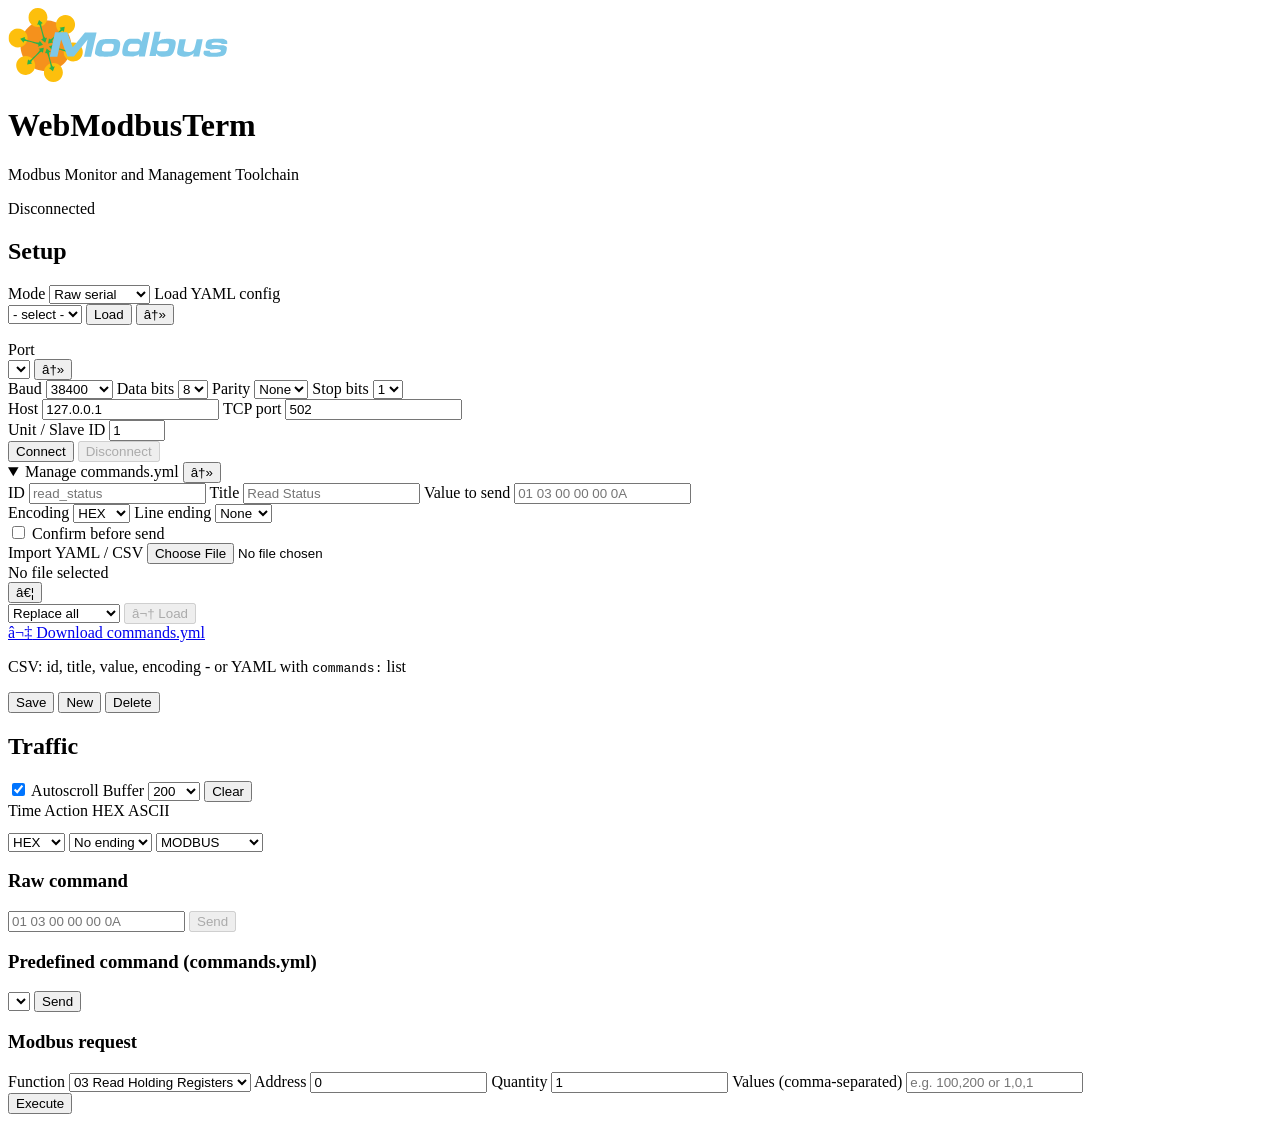
==== templates/index.html @ f945aba8 "Initial release of WebModbusTerm 1.0.0. MIT-licensed Modbus/serial web terminal with offline UI, CRC" ====
<!DOCTYPE html>
<html lang="en">
<head>
  <meta charset="UTF-8" />
  <meta name="viewport" content="width=device-width, initial-scale=1" />
  <title>WebModbusTerm</title>
  <link rel="icon" href="/static/img/headerLogo.svg" type="image/svg+xml" />
  <link rel="stylesheet" href="/static/app.css-v=1.0.0" />
</head>
<body>
  <header class="top">
    <div class="brand">
      <a class="brand-link" href="/" title="WebModbusTerm">
        <img class="brand-logo" src="/static/img/headerLogo.svg" alt="Modbus" width="220" height="74" />
      </a>
      <div class="brand-text">
        <h1>WebModbusTerm</h1>
        <p>Modbus Monitor and Management Toolchain</p>
      </div>
    </div>
    <div id="connBadge" class="badge off">Disconnected</div>
  </header>

  <main class="layout">
    <div class="left-col">
      <section class="panel setup">
        <h2>Setup</h2>

        <label>Mode
          <select id="mode">
            <option value="raw">Raw serial</option>
            <option value="modbus_rtu">Modbus RTU</option>
            <option value="modbus_tcp">Modbus TCP</option>
          </select>
        </label>

        <label>Load YAML config
          <div class="row">
            <select id="configSelect">
              <option value="">- select -</option>
            </select>
            <button type="button" id="loadConfigBtn">Load</button>
            <button type="button" id="refreshConfigs" class="ghost" title="Reload list">â†»</button>
          </div>
        </label>
        <p id="configDesc" class="hint"></p>

        <div id="serialFields" class="grid">
          <label>Port
            <div class="row">
              <select id="port"></select>
              <button type="button" id="refreshPorts" class="ghost">â†»</button>
            </div>
          </label>
          <label>Baud
            <select id="baudrate">
              <option>9600</option>
              <option>19200</option>
              <option selected>38400</option>
              <option>57600</option>
              <option>115200</option>
            </select>
          </label>
          <label>Data bits
            <select id="bytesize">
              <option>7</option>
              <option selected>8</option>
            </select>
          </label>
          <label>Parity
            <select id="parity">
              <option value="N">None</option>
              <option value="E">Even</option>
              <option value="O">Odd</option>
            </select>
          </label>
          <label>Stop bits
            <select id="stopbits">
              <option selected>1</option>
              <option>2</option>
            </select>
          </label>
        </div>

        <div id="tcpFields" class="grid hidden">
          <label>Host
            <input id="host" value="127.0.0.1" />
          </label>
          <label>TCP port
            <input id="tcpPort" type="number" value="502" />
          </label>
        </div>

        <label>Unit / Slave ID
          <input id="unitId" type="number" min="1" max="247" value="1" />
        </label>

        <div class="row actions">
          <button id="connectBtn" type="button">Connect</button>
          <button id="disconnectBtn" type="button" class="ghost" disabled>Disconnect</button>
        </div>
      </section>

      <section class="panel commands-panel">
        <details class="cmd-manage" open>
          <summary>
            <span>Manage commands.yml</span>
            <button type="button" id="refreshCommands" class="ghost" title="Reload commands.yml">â†»</button>
          </summary>
          <div class="cmd-editor">
            <label>ID
              <input id="cmdId" placeholder="read_status" autocomplete="off" />
            </label>
            <label>Title
              <input id="cmdTitle" placeholder="Read Status" autocomplete="off" />
            </label>
            <label>Value to send
              <input id="cmdValue" placeholder="01 03 00 00 00 0A" autocomplete="off" spellcheck="false" />
            </label>
            <div class="grid">
              <label>Encoding
                <select id="cmdEncoding">
                  <option value="hex">HEX</option>
                  <option value="ascii">ASCII</option>
                </select>
              </label>
              <label>Line ending
                <select id="cmdLineEnding">
                  <option value="none">None</option>
                  <option value="lf">LF</option>
                  <option value="cr">CR</option>
                  <option value="crlf">CRLF</option>
                </select>
              </label>
            </div>
            <label class="inline"><input type="checkbox" id="cmdConfirm" /> Confirm before send</label>
            <div class="import-box">
              <span class="import-label">Import YAML / CSV</span>
              <input id="cmdImportFile" class="file-hidden" type="file" accept=".yml,.yaml,.csv,text/csv,text/yaml" tabindex="-1" />
              <div class="file-picker">
                <div id="cmdImportName" class="file-name is-empty" title="">No file selected</div>
                <button type="button" id="cmdImportBrowse" class="file-browse" title="Choose file">â€¦</button>
              </div>
              <div class="row import-actions">
                <select id="cmdImportMode" title="Import mode">
                  <option value="replace" selected>Replace all</option>
                  <option value="merge">Merge / update</option>
                </select>
                <button type="button" id="cmdImportBtn" class="file-load" disabled title="Load selected file">
                  <span class="file-load-icon" aria-hidden="true">â¬†</span>
                  Load
                </button>
              </div>
              <a id="cmdDownloadBtn" class="file-download" href="/api/commands/download" download="commands.yml" title="Download current commands.yml">
                <span class="file-load-icon" aria-hidden="true">â¬‡</span>
                Download commands.yml
              </a>
              <p class="hint">CSV: id, title, value, encoding - or YAML with <code>commands:</code> list</p>
            </div>
            <div class="row actions">
              <button type="button" id="cmdSaveBtn">Save</button>
              <button type="button" id="cmdNewBtn" class="ghost">New</button>
              <button type="button" id="cmdDeleteBtn" class="ghost">Delete</button>
            </div>
          </div>
        </details>
      </section>
    </div>

    <section class="panel terminal">
      <div class="term-toolbar">
        <h2>Traffic</h2>
        <div class="row toolbar-controls">
          <label class="inline"><input type="checkbox" id="autoscroll" checked /> Autoscroll</label>
          <label class="inline buffer-label">Buffer
            <select id="logBuffer">
              <option value="100">100</option>
              <option value="200" selected>200</option>
              <option value="500">500</option>
              <option value="1000">1000</option>
              <option value="2000">2000</option>
              <option value="5000">5000</option>
            </select>
          </label>
          <button type="button" id="clearLog" class="ghost">Clear</button>
        </div>
      </div>
      <div class="log-wrap">
        <div class="log-head">
          <span class="c-time">Time</span>
          <span class="c-action">Action</span>
          <span class="c-hex">HEX</span>
          <span class="c-ascii">ASCII</span>
        </div>
        <pre id="log" class="log" aria-live="polite"></pre>
      </div>

      <div class="send-box crc-global">
        <div class="row tools-row">
          <select id="encoding" title="Encoding">
            <option value="hex">HEX</option>
            <option value="ascii">ASCII</option>
          </select>
          <select id="lineEnding" title="Line ending">
            <option value="none">No ending</option>
            <option value="lf">LF</option>
            <option value="cr">CR</option>
            <option value="crlf">CRLF</option>
          </select>
          <select id="appendCrc" title="CRC / check bytes">
            <option value="modbus" selected>MODBUS</option>
            <option value="none">N/A (disabled)</option>
            <option value="0x0000">0x0000</option>
            <option value="0x00">0x00</option>
            <option value="0xffff">0xFFFF</option>
            <option value="0xff">0xFF</option>
            <option value="sum8">SUM8</option>
            <option value="xor8">XOR8</option>
          </select>
        </div>
      </div>

      <div class="send-box">
        <h3>Raw command</h3>
        <div class="row">
          <input id="payload" placeholder="01 03 00 00 00 0A" autocomplete="off" spellcheck="false" />
          <button type="button" id="sendBtn" class="action-eq" disabled>Send</button>
        </div>
        <p id="crcPreview" class="hint mono-hint"></p>
      </div>

      <div class="send-box">
        <h3>Predefined command <span class="hint-inline">(commands.yml)</span></h3>
        <div class="row">
          <select id="predefinedSelect"></select>
          <button type="button" id="runPredefinedBtn">Send</button>
        </div>
        <p id="predefinedPreview" class="hint mono-hint"></p>
      </div>

      <div id="modbusSend" class="send-box hidden">
        <h3>Modbus request</h3>
        <div class="grid">
          <label>Function
            <select id="mbFunction">
              <option value="03">03 Read Holding Registers</option>
              <option value="04">04 Read Input Registers</option>
              <option value="01">01 Read Coils</option>
              <option value="02">02 Read Discrete Inputs</option>
              <option value="06">06 Write Single Register</option>
              <option value="05">05 Write Single Coil</option>
              <option value="16">16 Write Multiple Registers</option>
              <option value="15">15 Write Multiple Coils</option>
            </select>
          </label>
          <label>Address
            <input id="mbAddress" type="number" min="0" value="0" />
          </label>
          <label>Quantity
            <input id="mbQuantity" type="number" min="1" value="1" />
          </label>
          <label>Values (comma-separated)
            <input id="mbValues" placeholder="e.g. 100,200 or 1,0,1" />
          </label>
        </div>
        <button type="button" id="mbSendBtn">Execute</button>
      </div>
    </section>
  </main>

  <script src="/static/app.js-v=1.0.0"></script>
</body>
</html>
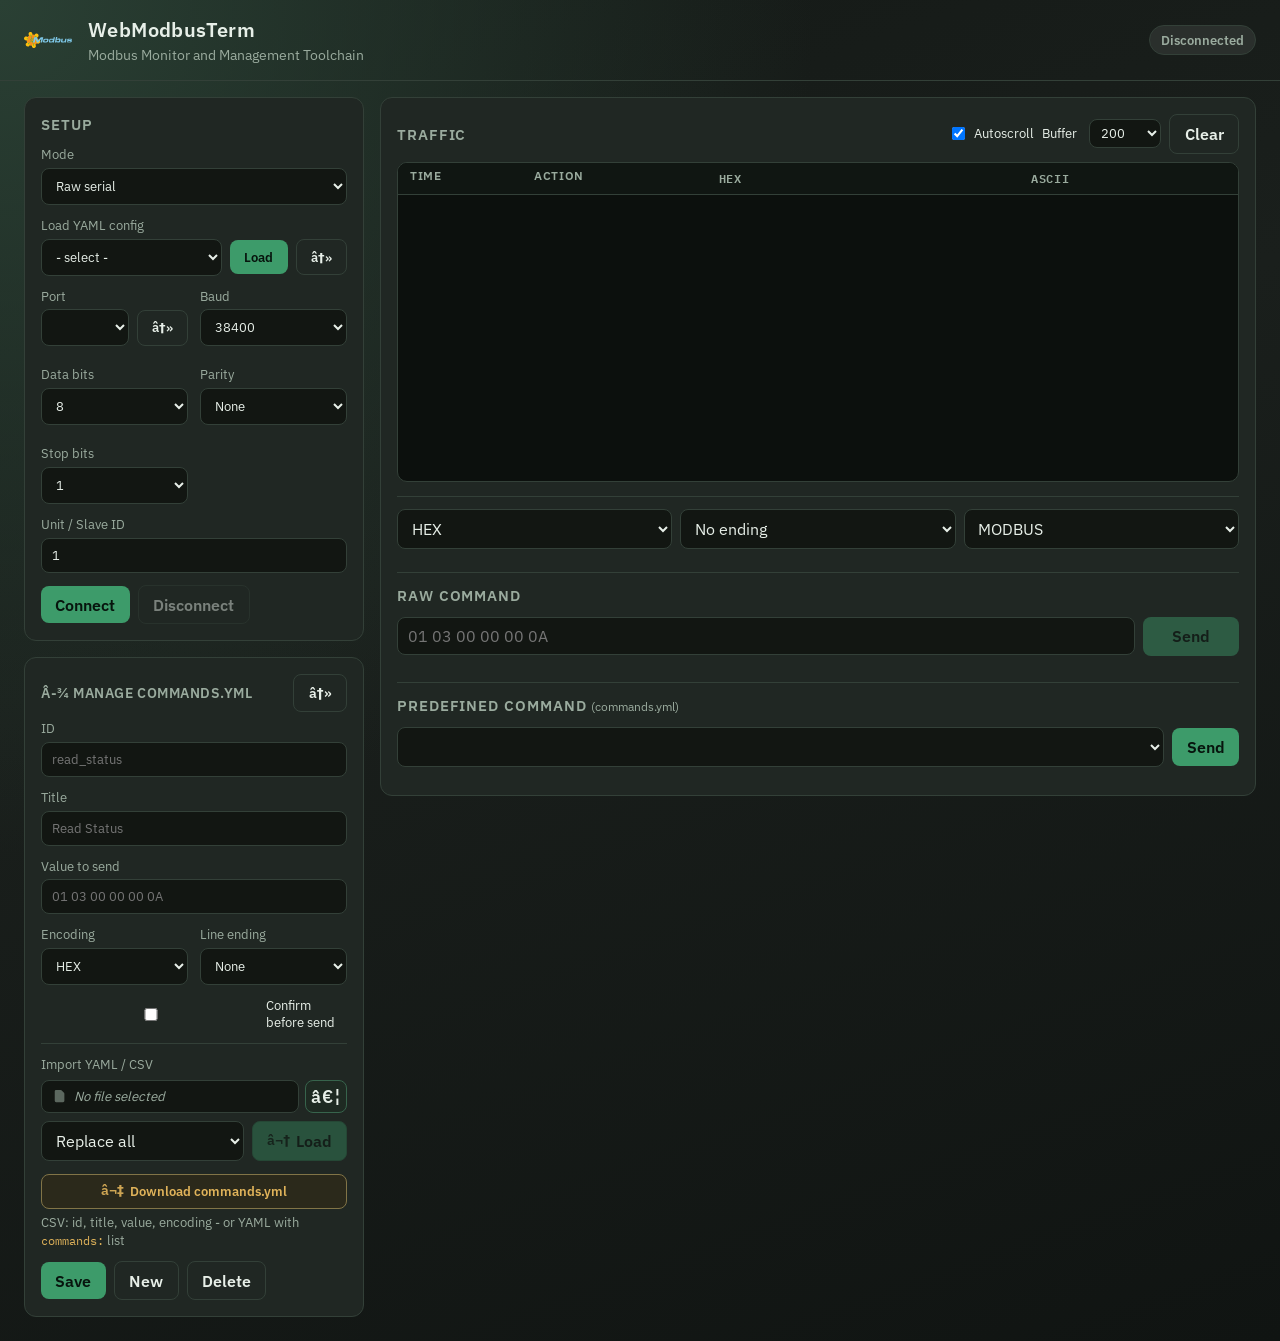
==== commit 7b736795: "feat(ui): wire favicon and compact header logo Point the document icon and header image at the combi" ====
--- a/templates/index.html
+++ b/templates/index.html
@@ -4,14 +4,15 @@
   <meta charset="UTF-8" />
   <meta name="viewport" content="width=device-width, initial-scale=1" />
   <title>WebModbusTerm</title>
-  <link rel="icon" href="/static/img/headerLogo.svg" type="image/svg+xml" />
-  <link rel="stylesheet" href="/static/app.css-v=1.0.0" />
+  <link rel="icon" href="/static/img/favicon.svg" type="image/svg+xml" />
+  <link rel="apple-touch-icon" href="/static/img/headerLogo.svg" />
+  <link rel="stylesheet" href="/static/app.css?v=1.0.0" />
 </head>
 <body>
   <header class="top">
     <div class="brand">
       <a class="brand-link" href="/" title="WebModbusTerm">
-        <img class="brand-logo" src="/static/img/headerLogo.svg" alt="Modbus" width="220" height="74" />
+        <img class="brand-logo" src="/static/img/headerLogo.svg" alt="WebModbusTerm" width="48" height="48" />
       </a>
       <div class="brand-text">
         <h1>WebModbusTerm</h1>
@@ -268,6 +269,6 @@
     </section>
   </main>
 
-  <script src="/static/app.js-v=1.0.0"></script>
+  <script src="/static/app.js?v=1.0.0"></script>
 </body>
 </html>
--- a/static/app.css
+++ b/static/app.css
@@ -0,0 +1,686 @@
+:root {
+  --bg: #1a1f1c;
+  --panel: #232a26;
+  --ink: #e7efe8;
+  --muted: #9aab9e;
+  --accent: #3d9b6a;
+  --accent-dim: #2c6f4c;
+  --danger: #c45c4a;
+  --rx: #7ec8a0;
+  --tx: #e0b35a;
+  --err: #f0a090;
+  --line: #334038;
+  --mono: "IBM Plex Mono", ui-monospace, monospace;
+  --sans: "IBM Plex Sans", system-ui, sans-serif;
+}
+
+@font-face {
+  font-family: "IBM Plex Sans";
+  font-style: normal;
+  font-weight: 400;
+  font-display: swap;
+  src: url("/static/fonts/ibm-plex-sans-latin-400-normal.woff2") format("woff2");
+}
+
+@font-face {
+  font-family: "IBM Plex Sans";
+  font-style: normal;
+  font-weight: 600;
+  font-display: swap;
+  src: url("/static/fonts/ibm-plex-sans-latin-600-normal.woff2") format("woff2");
+}
+
+@font-face {
+  font-family: "IBM Plex Sans";
+  font-style: normal;
+  font-weight: 650;
+  font-display: swap;
+  src: url("/static/fonts/ibm-plex-sans-latin-600-normal.woff2") format("woff2");
+}
+
+@font-face {
+  font-family: "IBM Plex Mono";
+  font-style: normal;
+  font-weight: 400;
+  font-display: swap;
+  src: url("/static/fonts/ibm-plex-mono-latin-400-normal.woff2") format("woff2");
+}
+
+@font-face {
+  font-family: "IBM Plex Mono";
+  font-style: normal;
+  font-weight: 600;
+  font-display: swap;
+  src: url("/static/fonts/ibm-plex-mono-latin-600-normal.woff2") format("woff2");
+}
+
+@font-face {
+  font-family: "IBM Plex Mono";
+  font-style: normal;
+  font-weight: 650;
+  font-display: swap;
+  src: url("/static/fonts/ibm-plex-mono-latin-600-normal.woff2") format("woff2");
+}
+
+* { box-sizing: border-box; }
+
+body {
+  margin: 0;
+  min-height: 100vh;
+  font-family: var(--sans);
+  color: var(--ink);
+  background:
+    radial-gradient(ellipse at top left, #2a4034 0%, transparent 45%),
+    linear-gradient(160deg, #141916, var(--bg) 40%, #101412);
+}
+
+.top {
+  display: flex;
+  justify-content: space-between;
+  align-items: center;
+  gap: 1rem;
+  padding: 1rem 1.5rem;
+  border-bottom: 1px solid var(--line);
+}
+
+.brand {
+  display: flex;
+  align-items: center;
+  gap: 1rem;
+  min-width: 0;
+}
+
+.brand-link {
+  display: flex;
+  flex-shrink: 0;
+  line-height: 0;
+}
+
+\.brand-logo {\n  height: 48px;
+  width: auto;
+  display: block;
+}
+
+.brand-text h1 {
+  margin: 0;
+  font-size: 1.25rem;
+  letter-spacing: 0.02em;
+  font-weight: 650;
+}
+
+.brand-text p {
+  margin: 0.15rem 0 0;
+  color: var(--muted);
+  font-size: 0.85rem;
+}
+
+@media (max-width: 700px) {
+  .brand-text p { display: none; }
+  .brand-logo { height: 32px; }
+}
+
+.badge {
+  padding: 0.35rem 0.7rem;
+  border-radius: 999px;
+  font-size: 0.8rem;
+  font-weight: 600;
+  border: 1px solid var(--line);
+}
+
+.badge.on {
+  background: color-mix(in srgb, var(--accent) 25%, transparent);
+  color: var(--rx);
+  border-color: var(--accent-dim);
+}
+
+.badge.off {
+  background: #2a2f2c;
+  color: var(--muted);
+}
+
+.layout {
+  display: grid;
+  grid-template-columns: minmax(280px, 340px) 1fr;
+  gap: 1rem;
+  padding: 1rem 1.5rem 1.5rem;
+  align-items: start;
+}
+
+.left-col {
+  display: flex;
+  flex-direction: column;
+  gap: 1rem;
+  min-width: 0;
+}
+
+.commands-panel {
+  padding-top: 0.85rem;
+}
+
+.commands-panel .cmd-manage {
+  margin-top: 0;
+  padding-top: 0;
+  border-top: none;
+}
+
+.panel {
+  background: color-mix(in srgb, var(--panel) 92%, black);
+  border: 1px solid var(--line);
+  border-radius: 12px;
+  padding: 1rem;
+}
+
+.panel h2, .panel h3 {
+  margin: 0 0 0.75rem;
+  font-size: 0.95rem;
+  text-transform: uppercase;
+  letter-spacing: 0.06em;
+  color: var(--muted);
+  font-weight: 600;
+}
+
+label {
+  display: flex;
+  flex-direction: column;
+  gap: 0.3rem;
+  margin-bottom: 0.75rem;
+  font-size: 0.82rem;
+  color: var(--muted);
+}
+
+label.inline {
+  flex-direction: row;
+  align-items: center;
+  gap: 0.4rem;
+  margin: 0;
+  color: var(--ink);
+}
+
+.grid {
+  display: grid;
+  grid-template-columns: 1fr 1fr;
+  gap: 0.5rem 0.75rem;
+}
+
+.row {
+  display: flex;
+  gap: 0.5rem;
+  align-items: center;
+}
+
+.actions { margin-top: 0.5rem; }
+
+input, select, button, textarea {
+  font: inherit;
+}
+
+input, select {
+  width: 100%;
+  background: #121612;
+  color: var(--ink);
+  border: 1px solid var(--line);
+  border-radius: 8px;
+  padding: 0.5rem 0.6rem;
+}
+
+button {
+  border: none;
+  border-radius: 8px;
+  padding: 0.55rem 0.9rem;
+  background: var(--accent);
+  color: #07140d;
+  font-weight: 650;
+  cursor: pointer;
+}
+
+button:disabled {
+  opacity: 0.45;
+  cursor: not-allowed;
+}
+
+button.ghost {
+  background: transparent;
+  color: var(--ink);
+  border: 1px solid var(--line);
+}
+
+.hidden { display: none !important; }
+
+.terminal {
+  display: flex;
+  flex-direction: column;
+  min-height: 70vh;
+}
+
+.term-toolbar {
+  display: flex;
+  justify-content: space-between;
+  align-items: center;
+  margin-bottom: 0.5rem;
+  gap: 0.75rem;
+  flex-wrap: wrap;
+}
+
+.term-toolbar h2 { margin: 0; }
+
+.toolbar-controls {
+  flex-wrap: wrap;
+}
+
+.buffer-label select {
+  width: auto;
+  min-width: 4.5rem;
+  margin-left: 0.35rem;
+  padding: 0.25rem 0.4rem;
+}
+
+.log-wrap {
+  display: flex;
+  flex-direction: column;
+  min-height: 320px;
+  max-height: 55vh;
+  border: 1px solid var(--line);
+  border-radius: 10px;
+  overflow: hidden;
+  background: #0c100d;
+}
+
+.log-head,
+.log > div {
+  display: grid;
+  grid-template-columns: 7.2rem minmax(7rem, 11rem) minmax(10rem, 1.4fr) minmax(6rem, 0.9fr);
+  gap: 0.55rem;
+  align-items: start;
+  padding: 0.35rem 0.75rem;
+}
+
+.log-head {
+  font-size: 0.72rem;
+  text-transform: uppercase;
+  letter-spacing: 0.06em;
+  color: var(--muted);
+  border-bottom: 1px solid var(--line);
+  background: #101612;
+  font-weight: 650;
+}
+
+.log {
+  flex: 1;
+  margin: 0;
+  padding: 0;
+  min-height: 0;
+  max-height: none;
+  overflow: auto;
+  background: transparent;
+  border: none;
+  border-radius: 0;
+  font-family: var(--mono);
+  font-size: 0.8rem;
+  line-height: 1.4;
+  white-space: normal;
+  word-break: break-word;
+}
+
+.log > div {
+  border-bottom: 1px solid color-mix(in srgb, var(--line) 55%, transparent);
+}
+
+.c-time { color: var(--muted); }
+.c-action { font-weight: 650; }
+.c-hex { font-family: var(--mono); }
+.c-ascii { color: var(--muted); font-family: var(--mono); }
+
+.log .rx { color: inherit; }
+.log .rx .c-action { color: var(--rx); }
+.log .tx { color: inherit; }
+.log .tx .c-action { color: var(--tx); }
+.log .sys .c-action { color: var(--muted); }
+.log .err .c-action,
+.log .err .c-ascii { color: var(--err); }
+.log .mb .c-action { color: #9ec8e8; }
+
+@media (max-width: 900px) {
+  .log-wrap { max-height: 45vh; }
+  .log-head,
+  .log > div {
+    grid-template-columns: 5.5rem 1fr;
+  }
+  .c-hex,
+  .c-ascii {
+    grid-column: 1 / -1;
+  }
+}
+
+.send-box {
+  margin-top: 0.9rem;
+  padding-top: 0.75rem;
+  border-top: 1px solid var(--line);
+}
+
+.send-box .row input {
+  flex: 1;
+}
+
+.crc-global {
+  padding-bottom: 0.55rem;
+}
+
+.tools-row {
+  display: grid;
+  grid-template-columns: 1fr 1fr 1fr;
+  gap: 0.5rem;
+}
+
+.tools-row select {
+  min-height: 2.4rem;
+}
+
+.send-box .row input#payload {
+  flex: 1;
+}
+
+.send-box .row #sendBtn.action-eq {
+  width: auto;
+  min-width: 6rem;
+  flex: 0 0 auto;
+  min-height: 2.4rem;
+}
+
+.cmd-manage summary {
+  display: flex;
+  align-items: center;
+  justify-content: space-between;
+  gap: 0.5rem;
+  list-style: none;
+  cursor: pointer;
+  font-size: 0.85rem;
+  font-weight: 600;
+  letter-spacing: 0.04em;
+  text-transform: uppercase;
+  margin-bottom: 0.5rem;
+}
+
+.cmd-manage summary::-webkit-details-marker {
+  display: none;
+}
+
+.cmd-manage summary > span::before {
+  content: "â-¸ ";
+}
+
+.cmd-manage[open] summary > span::before {
+  content: "â-¾ ";
+}
+
+.import-box {
+  margin: 0.75rem 0;
+  padding: 0.75rem 0 0;
+  border-top: 1px solid var(--line);
+}
+
+.import-label {
+  display: block;
+  margin-bottom: 0.4rem;
+  font-size: 0.82rem;
+  color: var(--muted);
+}
+
+.file-hidden {
+  position: absolute;
+  width: 1px;
+  height: 1px;
+  padding: 0;
+  margin: -1px;
+  overflow: hidden;
+  clip: rect(0, 0, 0, 0);
+  white-space: nowrap;
+  border: 0;
+}
+
+.file-picker {
+  display: flex;
+  gap: 0.4rem;
+  align-items: stretch;
+  margin-bottom: 0.5rem;
+}
+
+.file-name {
+  flex: 1;
+  min-width: 0;
+  display: flex;
+  align-items: center;
+  gap: 0.45rem;
+  padding: 0.45rem 0.65rem;
+  background: #121612;
+  border: 1px solid var(--line);
+  border-radius: 8px;
+  color: var(--ink);
+  font-size: 0.82rem;
+  font-family: var(--mono);
+  overflow: hidden;
+  text-overflow: ellipsis;
+  white-space: nowrap;
+}
+
+.file-name::before {
+  content: "";
+  flex-shrink: 0;
+  width: 0.9rem;
+  height: 0.9rem;
+  background: currentColor;
+  opacity: 0.55;
+  mask: url("data:image/svg+xml,%3Csvg xmlns='http://www.w3.org/2000/svg' viewBox='0 0 16 16'%3E%3Cpath fill='black' d='M2 2.5A1.5 1.5 0 0 1 3.5 1h5.086a1.5 1.5 0 0 1 1.06.44l2.914 2.914A1.5 1.5 0 0 1 13 5.414V13.5A1.5 1.5 0 0 1 11.5 15h-8A1.5 1.5 0 0 1 2 13.5v-11z'/%3E%3C/svg%3E") center / contain no-repeat;
+  -webkit-mask: url("data:image/svg+xml,%3Csvg xmlns='http://www.w3.org/2000/svg' viewBox='0 0 16 16'%3E%3Cpath fill='black' d='M2 2.5A1.5 1.5 0 0 1 3.5 1h5.086a1.5 1.5 0 0 1 1.06.44l2.914 2.914A1.5 1.5 0 0 1 13 5.414V13.5A1.5 1.5 0 0 1 11.5 15h-8A1.5 1.5 0 0 1 2 13.5v-11z'/%3E%3C/svg%3E") center / contain no-repeat;
+}
+
+.file-name.is-empty {
+  color: var(--muted);
+  font-family: var(--sans);
+  font-style: italic;
+}
+
+.file-name.has-file {
+  color: var(--rx);
+  border-color: color-mix(in srgb, var(--accent) 45%, var(--line));
+  background: color-mix(in srgb, var(--accent) 10%, #121612);
+}
+
+.file-name.has-file::before {
+  opacity: 0.9;
+  color: var(--accent);
+}
+
+.file-browse {
+  flex: 0 0 2.6rem;
+  min-width: 2.6rem;
+  padding: 0;
+  font-size: 1.15rem;
+  font-weight: 700;
+  letter-spacing: 0.05em;
+  line-height: 1;
+  background: #1e2a22;
+  color: var(--ink);
+  border: 1px solid color-mix(in srgb, var(--accent) 40%, var(--line));
+}
+
+.file-browse:hover {
+  background: color-mix(in srgb, var(--accent) 28%, #1e2a22);
+  border-color: var(--accent);
+  color: #fff;
+}
+
+.import-actions {
+  margin-bottom: 0.35rem;
+}
+
+.import-actions select {
+  flex: 1;
+  min-width: 0;
+}
+
+.file-load {
+  display: inline-flex;
+  align-items: center;
+  gap: 0.35rem;
+  flex: 0 0 auto;
+  min-width: 5.5rem;
+  background: color-mix(in srgb, var(--accent) 85%, #0a1a10);
+  border: 1px solid var(--accent-dim);
+}
+
+.file-load:hover:not(:disabled) {
+  background: var(--accent);
+}
+
+.file-load-icon {
+  font-size: 0.85rem;
+  line-height: 1;
+  opacity: 0.9;
+}
+
+.file-download {
+  display: inline-flex;
+  align-items: center;
+  justify-content: center;
+  gap: 0.4rem;
+  width: 100%;
+  margin: 0.45rem 0 0.35rem;
+  padding: 0.5rem 0.75rem;
+  border-radius: 8px;
+  border: 1px solid color-mix(in srgb, var(--tx) 45%, var(--line));
+  background: color-mix(in srgb, var(--tx) 12%, #121612);
+  color: var(--tx);
+  font-size: 0.82rem;
+  font-weight: 650;
+  text-decoration: none;
+  cursor: pointer;
+}
+
+.file-download:hover {
+  background: color-mix(in srgb, var(--tx) 22%, #121612);
+  border-color: var(--tx);
+  color: #f5d89a;
+}
+
+.import-box .hint code {
+  font-family: var(--mono);
+  font-size: 0.75rem;
+  color: var(--tx);
+}
+
+@media (max-width: 900px) {
+  .layout {
+    grid-template-columns: 1fr;
+  }
+  .terminal { min-height: auto; }
+}
+
+.hint {
+  margin: 0 0 0.75rem;
+  color: var(--muted);
+  font-size: 0.8rem;
+  line-height: 1.35;
+}
+
+.sep {
+  border: none;
+  border-top: 1px solid var(--line);
+  margin: 0.9rem 0 1rem;
+}
+
+.commands-box {
+  margin-top: 1rem;
+  padding-top: 0.75rem;
+  border-top: 1px solid var(--line);
+}
+
+.commands-box h2 {
+  margin-bottom: 0.35rem;
+}
+
+.cmd-grid {
+  display: grid;
+  grid-template-columns: 1fr;
+  gap: 0.45rem;
+}
+
+.cmd-grid button {
+  text-align: left;
+  background: #1a221d;
+  color: var(--ink);
+  border: 1px solid var(--line);
+  font-weight: 600;
+}
+
+.cmd-grid button:hover {
+  border-color: var(--accent-dim);
+  background: color-mix(in srgb, var(--accent) 14%, #1a221d);
+}
+
+.cmd-grid button .cmd-desc {
+  display: block;
+  margin-top: 0.15rem;
+  color: var(--muted);
+  font-size: 0.72rem;
+  font-weight: 500;
+}
+
+.cmd-grid button.warn {
+  border-color: color-mix(in srgb, var(--danger) 55%, var(--line));
+}
+
+.cmd-grid button.active {
+  border-color: var(--accent);
+  background: color-mix(in srgb, var(--accent) 22%, #1a221d);
+}
+
+.cmd-manage {
+  margin-top: 0.9rem;
+  padding: 0.75rem 0 0;
+  border-top: 1px solid var(--line);
+  color: var(--muted);
+}
+
+.hint-inline {
+  text-transform: none;
+  letter-spacing: 0;
+  font-weight: 500;
+  color: var(--muted);
+  font-size: 0.75rem;
+}
+
+.mono-hint {
+  font-family: var(--mono);
+  word-break: break-all;
+}
+
+.crc-part {
+  color: #e0b35a;
+  font-weight: 650;
+}
+
+.crc-ok {
+  color: var(--rx);
+}
+
+.crc-bad {
+  color: var(--err);
+}
+
+.cmd-editor h3 {
+  margin: 0 0 0.65rem;
+  font-size: 0.85rem;
+  text-transform: uppercase;
+  letter-spacing: 0.06em;
+  color: var(--muted);
+  font-weight: 600;
+}
+
+.cmd-value-preview {
+  display: block;
+  margin-top: 0.2rem;
+  font-family: var(--mono);
+  font-size: 0.68rem;
+  color: var(--tx);
+  word-break: break-all;
+}
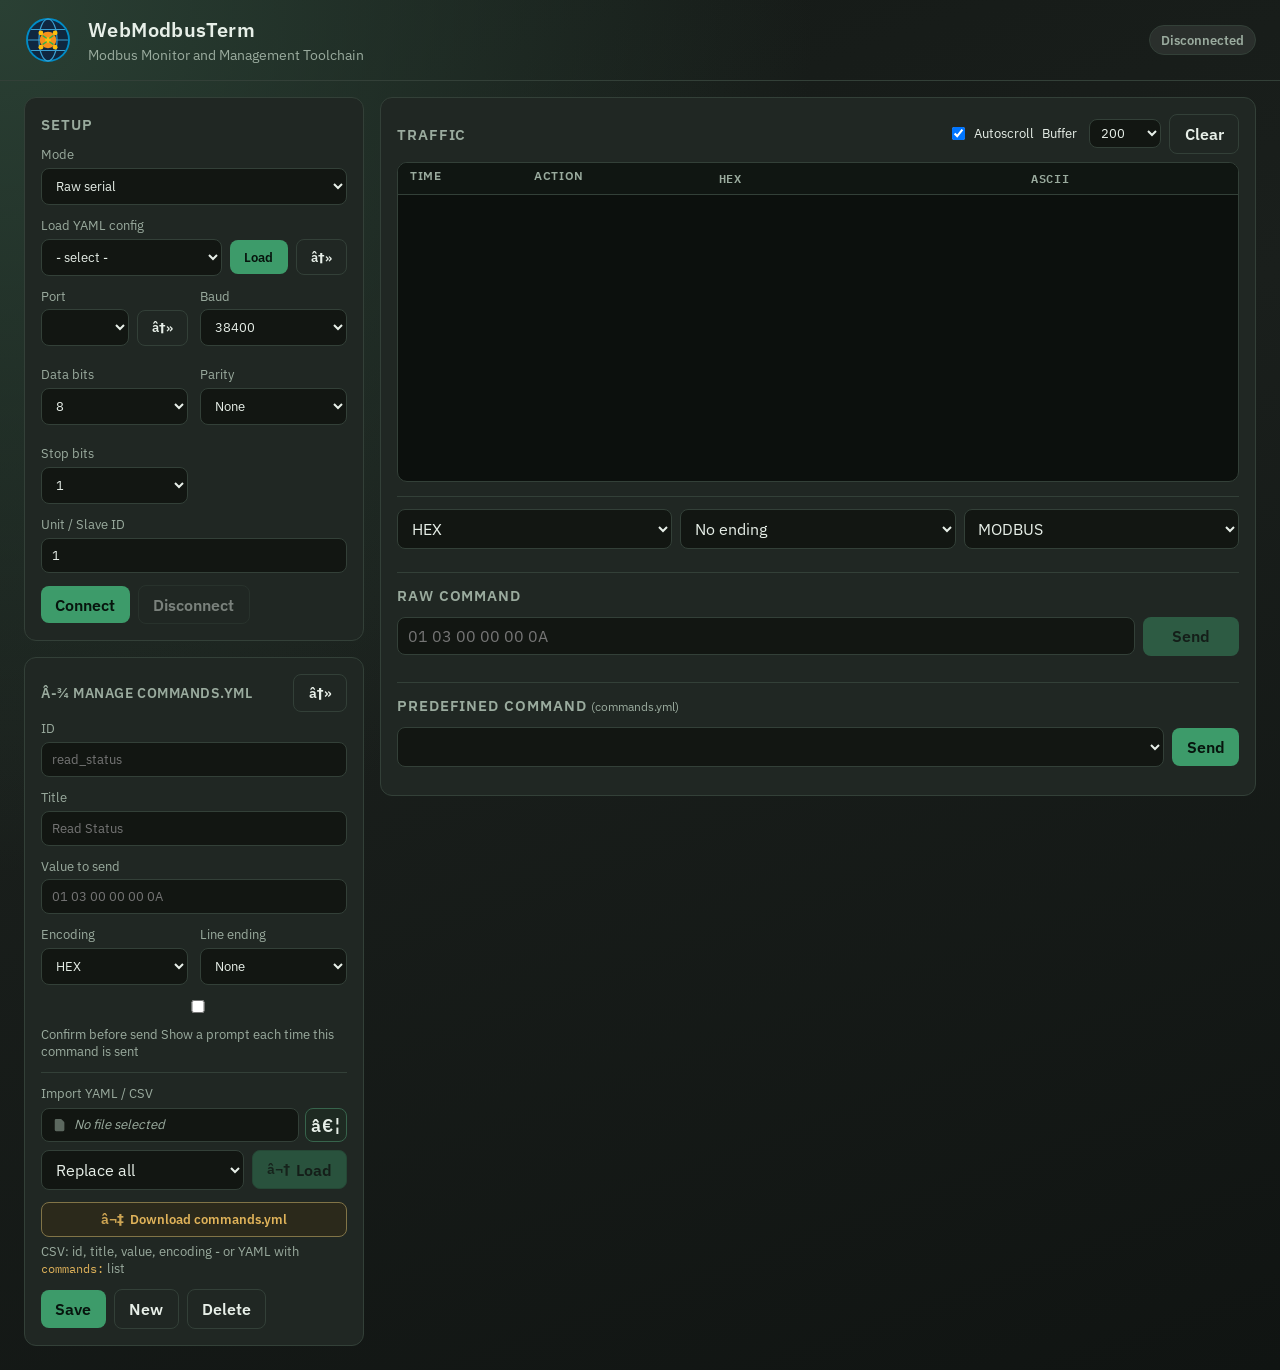
==== commit 82cfee08: "feat(ui): redesign confirm-before-send control Replace the plain checkbox with a labeled toggle card" ====
--- a/templates/index.html
+++ b/templates/index.html
@@ -134,7 +134,14 @@
                 </select>
               </label>
             </div>
-            <label class="inline"><input type="checkbox" id="cmdConfirm" /> Confirm before send</label>
+            <label class="confirm-toggle" for="cmdConfirm" title="Ask for confirmation before sending this command">
+              <input type="checkbox" id="cmdConfirm" />
+              <span class="confirm-switch" aria-hidden="true"></span>
+              <span class="confirm-copy">
+                <span class="confirm-title">Confirm before send</span>
+                <span class="confirm-hint">Show a prompt each time this command is sent</span>
+              </span>
+            </label>
             <div class="import-box">
               <span class="import-label">Import YAML / CSV</span>
               <input id="cmdImportFile" class="file-hidden" type="file" accept=".yml,.yaml,.csv,text/csv,text/yaml" tabindex="-1" />
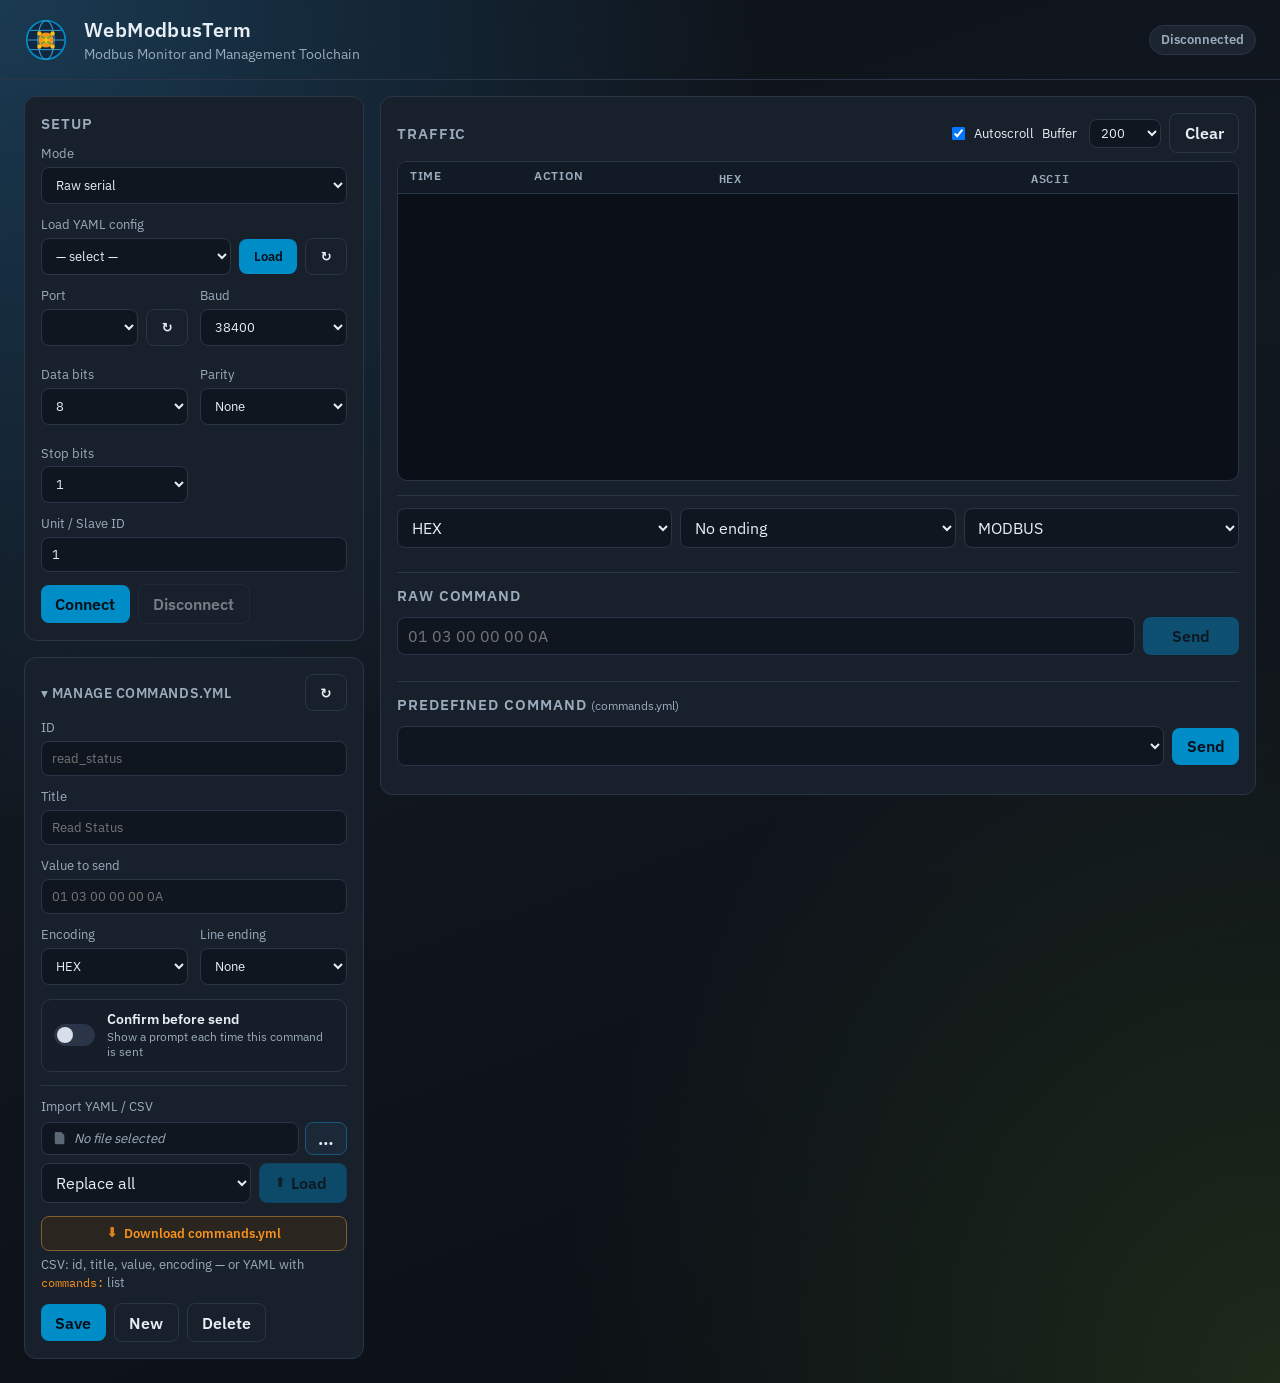
==== commit 89b86d1d: "chore(ui): bump static asset cache to v1.0.3 Force browsers to reload CSS/JS after brand and confirm" ====
--- a/templates/index.html
+++ b/templates/index.html
@@ -6,13 +6,13 @@
   <title>WebModbusTerm</title>
   <link rel="icon" href="/static/img/favicon.svg" type="image/svg+xml" />
   <link rel="apple-touch-icon" href="/static/img/headerLogo.svg" />
-  <link rel="stylesheet" href="/static/app.css?v=1.0.0" />
+  <link rel="stylesheet" href="/static/app.css?v=1.0.3" />
 </head>
 <body>
   <header class="top">
     <div class="brand">
       <a class="brand-link" href="/" title="WebModbusTerm">
-        <img class="brand-logo" src="/static/img/headerLogo.svg" alt="WebModbusTerm" width="48" height="48" />
+        <img class="brand-logo" src="/static/img/headerLogo.svg" alt="Modbus" width="48" height="48" />
       </a>
       <div class="brand-text">
         <h1>WebModbusTerm</h1>
@@ -38,10 +38,10 @@
         <label>Load YAML config
           <div class="row">
             <select id="configSelect">
-              <option value="">- select -</option>
+              <option value="">— select —</option>
             </select>
             <button type="button" id="loadConfigBtn">Load</button>
-            <button type="button" id="refreshConfigs" class="ghost" title="Reload list">â†»</button>
+            <button type="button" id="refreshConfigs" class="ghost" title="Reload list">↻</button>
           </div>
         </label>
         <p id="configDesc" class="hint"></p>
@@ -50,7 +50,7 @@
           <label>Port
             <div class="row">
               <select id="port"></select>
-              <button type="button" id="refreshPorts" class="ghost">â†»</button>
+              <button type="button" id="refreshPorts" class="ghost">↻</button>
             </div>
           </label>
           <label>Baud
@@ -106,7 +106,7 @@
         <details class="cmd-manage" open>
           <summary>
             <span>Manage commands.yml</span>
-            <button type="button" id="refreshCommands" class="ghost" title="Reload commands.yml">â†»</button>
+            <button type="button" id="refreshCommands" class="ghost" title="Reload commands.yml">↻</button>
           </summary>
           <div class="cmd-editor">
             <label>ID
@@ -147,7 +147,7 @@
               <input id="cmdImportFile" class="file-hidden" type="file" accept=".yml,.yaml,.csv,text/csv,text/yaml" tabindex="-1" />
               <div class="file-picker">
                 <div id="cmdImportName" class="file-name is-empty" title="">No file selected</div>
-                <button type="button" id="cmdImportBrowse" class="file-browse" title="Choose file">â€¦</button>
+                <button type="button" id="cmdImportBrowse" class="file-browse" title="Choose file">…</button>
               </div>
               <div class="row import-actions">
                 <select id="cmdImportMode" title="Import mode">
@@ -155,15 +155,15 @@
                   <option value="merge">Merge / update</option>
                 </select>
                 <button type="button" id="cmdImportBtn" class="file-load" disabled title="Load selected file">
-                  <span class="file-load-icon" aria-hidden="true">â¬†</span>
+                  <span class="file-load-icon" aria-hidden="true">⬆</span>
                   Load
                 </button>
               </div>
               <a id="cmdDownloadBtn" class="file-download" href="/api/commands/download" download="commands.yml" title="Download current commands.yml">
-                <span class="file-load-icon" aria-hidden="true">â¬‡</span>
+                <span class="file-load-icon" aria-hidden="true">⬇</span>
                 Download commands.yml
               </a>
-              <p class="hint">CSV: id, title, value, encoding - or YAML with <code>commands:</code> list</p>
+              <p class="hint">CSV: id, title, value, encoding — or YAML with <code>commands:</code> list</p>
             </div>
             <div class="row actions">
               <button type="button" id="cmdSaveBtn">Save</button>
@@ -276,6 +276,6 @@
     </section>
   </main>
 
-  <script src="/static/app.js?v=1.0.0"></script>
+  <script src="/static/app.js?v=1.0.3"></script>
 </body>
 </html>
--- a/static/app.css
+++ b/static/app.css
@@ -1,15 +1,15 @@
 :root {
-  --bg: #1a1f1c;
-  --panel: #232a26;
-  --ink: #e7efe8;
-  --muted: #9aab9e;
-  --accent: #3d9b6a;
-  --accent-dim: #2c6f4c;
+  --bg: #121820;
+  --panel: #1a2330;
+  --ink: #e8eef6;
+  --muted: #9aabbc;
+  --accent: #008cc7;
+  --accent-dim: #066a96;
   --danger: #c45c4a;
-  --rx: #7ec8a0;
-  --tx: #e0b35a;
+  --rx: #2bb34a;
+  --tx: #f5911c;
   --err: #f0a090;
-  --line: #334038;
+  --line: #2a3648;
   --mono: "IBM Plex Mono", ui-monospace, monospace;
   --sans: "IBM Plex Sans", system-ui, sans-serif;
 }
@@ -70,8 +70,9 @@
   font-family: var(--sans);
   color: var(--ink);
   background:
-    radial-gradient(ellipse at top left, #2a4034 0%, transparent 45%),
-    linear-gradient(160deg, #141916, var(--bg) 40%, #101412);
+    radial-gradient(ellipse at top left, #1a3a52 0%, transparent 42%),
+    radial-gradient(ellipse at bottom right, #1e2a1a 0%, transparent 40%),
+    linear-gradient(160deg, #0d1218, var(--bg) 42%, #0a0e14);
 }
 
 .top {
@@ -96,9 +97,11 @@
   line-height: 0;
 }
 
-\.brand-logo {\n  height: 48px;
-  width: auto;
+.brand-logo {
+  height: 44px;
+  width: 44px;
   display: block;
+  object-fit: contain;
 }
 
 .brand-text h1 {
@@ -134,7 +137,7 @@
 }
 
 .badge.off {
-  background: #2a2f2c;
+  background: #1c2430;
   color: var(--muted);
 }
 
@@ -196,6 +199,100 @@
   color: var(--ink);
 }
 
+.confirm-toggle {
+  display: flex;
+  flex-direction: row;
+  align-items: center;
+  gap: 0.75rem;
+  margin: 0.15rem 0 0.85rem;
+  padding: 0.65rem 0.75rem;
+  border: 1px solid var(--line);
+  border-radius: 10px;
+  background: color-mix(in srgb, var(--panel) 70%, #0b1018);
+  cursor: pointer;
+  color: var(--ink);
+  transition: border-color 0.15s ease, background 0.15s ease;
+}
+
+.confirm-toggle:hover {
+  border-color: color-mix(in srgb, var(--tx) 45%, var(--line));
+}
+
+.confirm-toggle:has(input:checked) {
+  border-color: color-mix(in srgb, var(--tx) 55%, var(--line));
+  background: color-mix(in srgb, var(--tx) 12%, #0b1018);
+}
+
+.confirm-toggle input {
+  position: absolute;
+  opacity: 0;
+  width: 1px;
+  height: 1px;
+  margin: 0;
+  pointer-events: none;
+}
+
+.confirm-switch {
+  position: relative;
+  flex: 0 0 2.55rem;
+  width: 2.55rem;
+  height: 1.4rem;
+  border-radius: 999px;
+  background: #2a3648;
+  border: 1px solid var(--line);
+  transition: background 0.15s ease, border-color 0.15s ease;
+}
+
+.confirm-switch::after {
+  content: "";
+  position: absolute;
+  top: 2px;
+  left: 2px;
+  width: 1rem;
+  height: 1rem;
+  border-radius: 50%;
+  background: #d7e0ea;
+  transition: transform 0.15s ease, background 0.15s ease;
+}
+
+.confirm-toggle input:checked + .confirm-switch {
+  background: color-mix(in srgb, var(--tx) 70%, #3a2a10);
+  border-color: var(--tx);
+}
+
+.confirm-toggle input:checked + .confirm-switch::after {
+  transform: translateX(1.1rem);
+  background: #fff4e0;
+}
+
+.confirm-toggle input:focus-visible + .confirm-switch {
+  outline: 2px solid color-mix(in srgb, var(--accent) 70%, white);
+  outline-offset: 2px;
+}
+
+.confirm-copy {
+  display: flex;
+  flex-direction: column;
+  gap: 0.12rem;
+  min-width: 0;
+}
+
+.confirm-title {
+  font-size: 0.86rem;
+  font-weight: 650;
+  color: var(--ink);
+}
+
+.confirm-hint {
+  font-size: 0.72rem;
+  color: var(--muted);
+  line-height: 1.3;
+}
+
+.confirm-toggle:has(input:checked) .confirm-title {
+  color: #f5c57a;
+}
+
 .grid {
   display: grid;
   grid-template-columns: 1fr 1fr;
@@ -216,7 +313,7 @@
 
 input, select {
   width: 100%;
-  background: #121612;
+  background: #0f1620;
   color: var(--ink);
   border: 1px solid var(--line);
   border-radius: 8px;
@@ -228,7 +325,7 @@
   border-radius: 8px;
   padding: 0.55rem 0.9rem;
   background: var(--accent);
-  color: #07140d;
+  color: #041018;
   font-weight: 650;
   cursor: pointer;
 }
@@ -282,7 +379,7 @@
   border: 1px solid var(--line);
   border-radius: 10px;
   overflow: hidden;
-  background: #0c100d;
+  background: #0b1018;
 }
 
 .log-head,
@@ -300,7 +397,7 @@
   letter-spacing: 0.06em;
   color: var(--muted);
   border-bottom: 1px solid var(--line);
-  background: #101612;
+  background: #121a26;
   font-weight: 650;
 }
 
@@ -405,11 +502,11 @@
 }
 
 .cmd-manage summary > span::before {
-  content: "â-¸ ";
+  content: "▸ ";
 }
 
 .cmd-manage[open] summary > span::before {
-  content: "â-¾ ";
+  content: "▾ ";
 }
 
 .import-box {
@@ -451,7 +548,7 @@
   align-items: center;
   gap: 0.45rem;
   padding: 0.45rem 0.65rem;
-  background: #121612;
+  background: #0f1620;
   border: 1px solid var(--line);
   border-radius: 8px;
   color: var(--ink);
@@ -482,7 +579,7 @@
 .file-name.has-file {
   color: var(--rx);
   border-color: color-mix(in srgb, var(--accent) 45%, var(--line));
-  background: color-mix(in srgb, var(--accent) 10%, #121612);
+  background: color-mix(in srgb, var(--accent) 10%, #0f1620);
 }
 
 .file-name.has-file::before {
@@ -498,13 +595,13 @@
   font-weight: 700;
   letter-spacing: 0.05em;
   line-height: 1;
-  background: #1e2a22;
+  background: #1a2838;
   color: var(--ink);
   border: 1px solid color-mix(in srgb, var(--accent) 40%, var(--line));
 }
 
 .file-browse:hover {
-  background: color-mix(in srgb, var(--accent) 28%, #1e2a22);
+  background: color-mix(in srgb, var(--accent) 28%, #1a2838);
   border-color: var(--accent);
   color: #fff;
 }
@@ -524,7 +621,7 @@
   gap: 0.35rem;
   flex: 0 0 auto;
   min-width: 5.5rem;
-  background: color-mix(in srgb, var(--accent) 85%, #0a1a10);
+  background: color-mix(in srgb, var(--accent) 85%, #062033);
   border: 1px solid var(--accent-dim);
 }
 
@@ -548,7 +645,7 @@
   padding: 0.5rem 0.75rem;
   border-radius: 8px;
   border: 1px solid color-mix(in srgb, var(--tx) 45%, var(--line));
-  background: color-mix(in srgb, var(--tx) 12%, #121612);
+  background: color-mix(in srgb, var(--tx) 12%, #0f1620);
   color: var(--tx);
   font-size: 0.82rem;
   font-weight: 650;
@@ -557,7 +654,7 @@
 }
 
 .file-download:hover {
-  background: color-mix(in srgb, var(--tx) 22%, #121612);
+  background: color-mix(in srgb, var(--tx) 22%, #0f1620);
   border-color: var(--tx);
   color: #f5d89a;
 }
@@ -606,7 +703,7 @@
 
 .cmd-grid button {
   text-align: left;
-  background: #1a221d;
+  background: #152032;
   color: var(--ink);
   border: 1px solid var(--line);
   font-weight: 600;
@@ -614,7 +711,7 @@
 
 .cmd-grid button:hover {
   border-color: var(--accent-dim);
-  background: color-mix(in srgb, var(--accent) 14%, #1a221d);
+  background: color-mix(in srgb, var(--accent) 14%, #152032);
 }
 
 .cmd-grid button .cmd-desc {
@@ -631,7 +728,7 @@
 
 .cmd-grid button.active {
   border-color: var(--accent);
-  background: color-mix(in srgb, var(--accent) 22%, #1a221d);
+  background: color-mix(in srgb, var(--accent) 22%, #152032);
 }
 
 .cmd-manage {
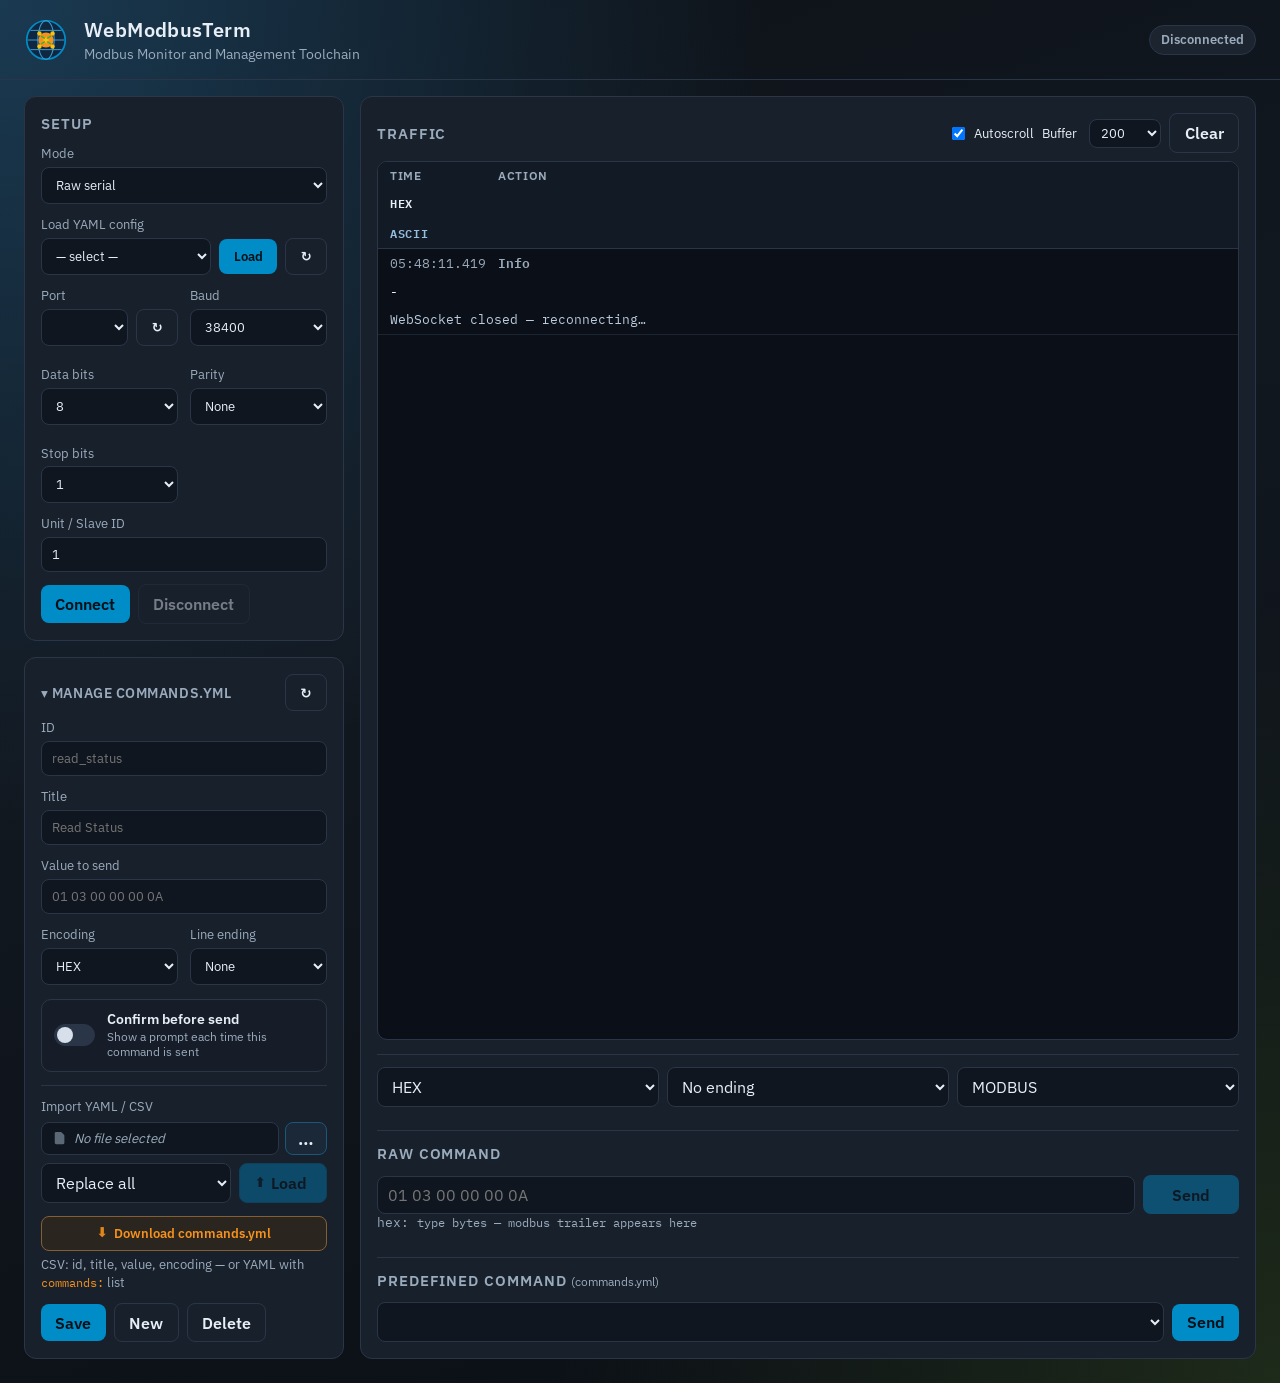
==== commit 85805ba2: "docs: refresh demo GIF at full Chrome width and fix traffic log layout Capture the README demo at 19" ====
--- a/templates/index.html
+++ b/templates/index.html
@@ -6,7 +6,7 @@
   <title>WebModbusTerm</title>
   <link rel="icon" href="/static/img/favicon.svg" type="image/svg+xml" />
   <link rel="apple-touch-icon" href="/static/img/headerLogo.svg" />
-  <link rel="stylesheet" href="/static/app.css?v=1.0.3" />
+  <link rel="stylesheet" href="/static/app.css?v=1.0.7" />
 </head>
 <body>
   <header class="top">
--- a/static/app.css
+++ b/static/app.css
@@ -143,10 +143,11 @@
 
 .layout {
   display: grid;
-  grid-template-columns: minmax(280px, 340px) 1fr;
+  grid-template-columns: minmax(260px, 320px) minmax(0, 1fr);
   gap: 1rem;
   padding: 1rem 1.5rem 1.5rem;
-  align-items: start;
+  align-items: stretch;
+  min-height: calc(100vh - 4.5rem);
 }
 
 .left-col {
@@ -346,7 +347,8 @@
 .terminal {
   display: flex;
   flex-direction: column;
-  min-height: 70vh;
+  min-height: 0;
+  height: 100%;
 }
 
 .term-toolbar {
@@ -374,21 +376,24 @@
 .log-wrap {
   display: flex;
   flex-direction: column;
-  min-height: 320px;
-  max-height: 55vh;
+  flex: 1 1 auto;
+  min-height: 280px;
+  min-width: 0;
   border: 1px solid var(--line);
   border-radius: 10px;
-  overflow: hidden;
+  overflow: auto;
   background: #0b1018;
 }
 
 .log-head,
 .log > div {
   display: grid;
-  grid-template-columns: 7.2rem minmax(7rem, 11rem) minmax(10rem, 1.4fr) minmax(6rem, 0.9fr);
+  grid-template-columns: 7rem minmax(6.5rem, 10rem) minmax(0, 1.35fr) minmax(7rem, 1fr);
   gap: 0.55rem;
   align-items: start;
   padding: 0.35rem 0.75rem;
+  width: 100%;
+  box-sizing: border-box;
 }
 
 .log-head {
@@ -424,8 +429,9 @@
 
 .c-time { color: var(--muted); }
 .c-action { font-weight: 650; }
-.c-hex { font-family: var(--mono); }
-.c-ascii { color: var(--muted); font-family: var(--mono); }
+.c-hex { font-family: var(--mono); color: var(--ink); }
+.c-ascii { color: #c5d6e8; font-family: var(--mono); }
+.log-head .c-ascii { color: #9ec8e8; }
 
 .log .rx { color: inherit; }
 .log .rx .c-action { color: var(--rx); }
@@ -436,16 +442,21 @@
 .log .err .c-ascii { color: var(--err); }
 .log .mb .c-action { color: #9ec8e8; }
 
-@media (max-width: 900px) {
-  .log-wrap { max-height: 45vh; }
+@media (max-width: 1400px) {
   .log-head,
   .log > div {
-    grid-template-columns: 5.5rem 1fr;
+    grid-template-columns: 6.2rem minmax(6rem, 1fr);
   }
   .c-hex,
   .c-ascii {
     grid-column: 1 / -1;
   }
+  .c-hex { margin-top: 0.1rem; }
+  .c-ascii { margin-top: 0.05rem; opacity: 0.95; }
+}
+
+@media (max-width: 900px) {
+  .log-wrap { max-height: 42vh; flex: 0 1 auto; }
 }
 
 .send-box {
